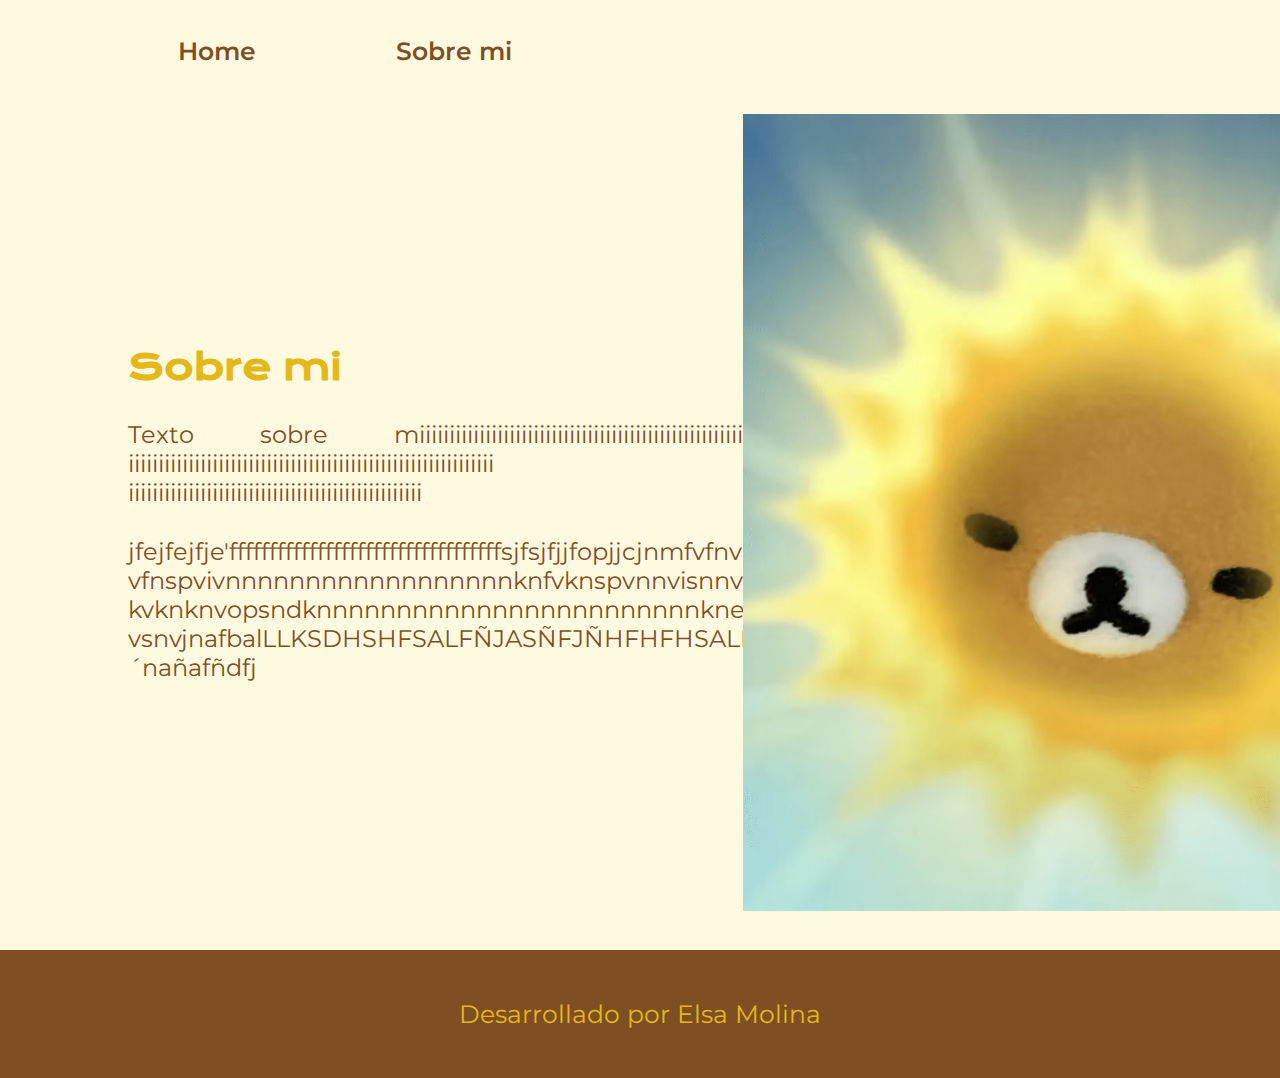
==== about.html @ f5d34d53 "Lección Navegando entre páginas" ====
<!DOCTYPE html>
<html lang="es">
<head>
    <meta charset="UTF-8">
    <meta name="viewport" content="width=device-width, initial-scale=1.0">
    <title>Sobre mi</title>
    <link rel="stylesheet" href="style/style.css">
</head>
<body>
    <header class="header">
        <nav class="header_menu">
            <a class="header_menu_link" href="index.html">Home</a>
            <a class="header_menu_link" href="about.html">Sobre mi </a>
        </nav>
    </header>

    <main class="presentacion">
        <section class="presentacion_contenido">
            <h1 class="presentacion_contenido_titulo">Sobre mi</h1>
            <p class="presentacion_contenido_texto"> Texto sobre miiiiiiiiiiiiiiiiiiiiiiiiiiiiiiiiiiiiiiiiiiiiiiiiiiiiii
                iiiiiiiiiiiiiiiiiiiiiiiiiiiiiiiiiiiiiiiiiiiiiiiiiiiiiiiiiiiii
                iiiiiiiiiiiiiiiiiiiiiiiiiiiiiiiiiiiiiiiiiiiiiiiii
            </p>
            <p class="presentacion_contenido_texto">jfejfejfje'ffffffffffffffffffffffffffffffffffsjfsjfjjfopjjcjnmfvfnvnsn
                vfnspvivnnnnnnnnnnnnnnnnnnknfvknspvnnvisnnvpsnvpnsdnvnv
                kvknknvopsndknnnnnnnnnnnnnnnnnnnnnnnnknessssssssssssssssssssssssssssssssss
                vsnvjnafbalLLKSDHSHFSALFÑJASÑFJÑHFHFHSALÑA´nañafñdfj
            </p>
        </section>
        <img class="myAvatar" src="./assets/Imagen de WhatsApp 2025-02-07 a las 14.08.31_734f1d71.jpg" alt="Imagen de Rilakuma en un sol"> 
    </main>

    <footer class="footer">
        <p>Desarrollado por Elsa Molina</p>
    </footer>
</body>
</html>
---- style/style.css ----
@import url('https://fonts.googleapis.com/css2?family=Krona+One&family=Montserrat:ital,wght@0,100..900;1,100..900&display=swap');

body {
    background-color: #fefae0;
    color: #7f4f24;
    box-sizing: border-box;
    margin: 0%;
    
}

.titulo-destaque {
    color:#ccd5ae
}

.myAvatar {
    width: 800px;

}

.presentacion{
    display: flex;
    align-items: center;
   padding: 3% 10%;
    justify-content: space-between;
}

.presentacion_contenido{
    width:615px;
    display: flex;
    flex-direction: column;
    gap: 30px;
}

.presentacion_contenido_titulo{
    font-size: 36px;
    font-family: "Krona One", sans-serif;
    padding:0px;
    margin: 0%;
    color:#E5B819
}
    
.presentacion_contenido_texto{
    font-size:24px ;
    margin: 0%;
    font-family: "Montserrat", sans-serif;
    text-align: justify;
}

.miNombre:hover{
    background-color: #E5B819;
    border-radius: 10px;
    padding: 2px;
    cursor: default;
}

.presentacion_enlaces{
    display: flex;
    justify-content: space-between;
    flex-direction: column;
    align-items: center;
    gap: 32px;
}


.presentacion_enlaces_link{
    width: 370px;
    text-align: center;
    padding:21.5px 0;
    border-radius: 8px;
    font-family: "Montserrat", sans-serif;
    font-size: 24px;
    font-weight: 600;
    text-decoration:none;
    color: #7f4f24;
    margin: 1%;
    border:5px double #ccd5ae;
    display: flex;
   justify-content: center;
   gap: 10px;

}

.presentacion_enlaces_link:hover{
    background-color: #ccd5ae ;
    cursor: pointer;
}



.texFollow {
    color:#E6AB57;
    font-family: "Montserrat", sans-serif;
    font-size: 30px;
    font-weight: 600;
    padding: 10px;
    text-align: center;
}

.footer{
    background-color: #7f4f24;
    padding: 24px;
    color: #E5B819;
    text-align: center;
    font-family: "Montserrat", sans-serif;
    font-size: 25px;
    font-weight: 400;
    margin: 0;
}

.header{
    padding: 2% 0% 0% 10%;
}

.header_menu{
    margin: 0 20px;
    display: flex;
    gap: 80px;
    justify-content:left;
    align-items: center;
    
}

.header_menu_link{
    margin: 0 20px;
    padding:10px 10px ;
    font-family: "Montserrat", sans-serif;
    font-size:25px;
    font-weight: 600;
    text-decoration:none;
    color: #7f4f24;
   
}

.header_menu_link:hover{
    color: #E5B819 ;
    background-color:#7f4f24;
    border-radius: 16px;
    cursor: pointer;


}
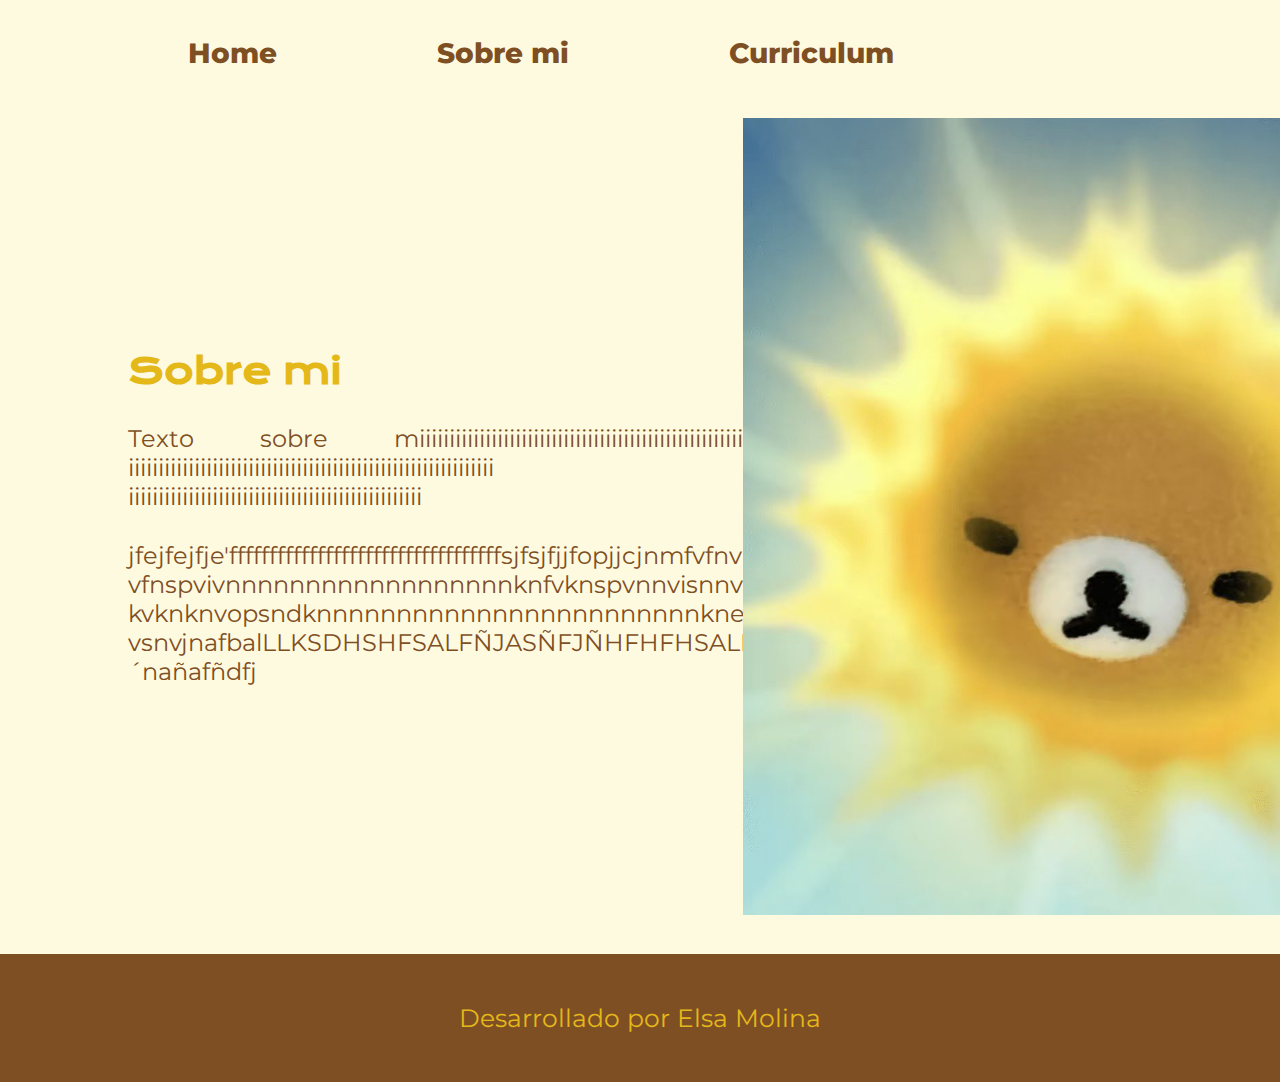
==== commit 024fdcbc: "Creación de página de Curriculum" ====
--- a/about.html
+++ b/about.html
@@ -11,6 +11,7 @@
         <nav class="header_menu">
             <a class="header_menu_link" href="index.html">Home</a>
             <a class="header_menu_link" href="about.html">Sobre mi </a>
+            <a class="header_menu_link" href="curriculum.html">Curriculum</a>
         </nav>
     </header>
 
--- a/style/style.css
+++ b/style/style.css
@@ -1,15 +1,25 @@
 @import url('https://fonts.googleapis.com/css2?family=Krona+One&family=Montserrat:ital,wght@0,100..900;1,100..900&display=swap');
 
+:root{
+    --color-primario:#7f4f24;
+    --color-secundario:#E5B819;
+    --color-terciario:#ccd5ae;
+    --color-backround: #fefae0;
+    
+    --fuente-montserrat:"Montserrat", sans-serif;
+    --fuente-kronaOne: "Krona One", sans-serif;
+}
+
 body {
-    background-color: #fefae0;
-    color: #7f4f24;
+    background-color:var(--color-backround);
+    color: var(--color-primario);
     box-sizing: border-box;
     margin: 0%;
     
 }
 
 .titulo-destaque {
-    color:#ccd5ae
+    color:var(--color-terciario)
 }
 
 .myAvatar {
@@ -32,22 +42,24 @@
 }
 
 .presentacion_contenido_titulo{
+    color:var(--color-secundario);
     font-size: 36px;
-    font-family: "Krona One", sans-serif;
-    padding:0px;
+    font-family: var(--fuente-kronaOne) ;
     margin: 0%;
-    color:#E5B819
+    padding:0%;
+    
+    
 }
     
 .presentacion_contenido_texto{
     font-size:24px ;
     margin: 0%;
-    font-family: "Montserrat", sans-serif;
+    font-family: var(--fuente-montserrat);
     text-align: justify;
 }
 
 .miNombre:hover{
-    background-color: #E5B819;
+    background-color: var(--color-secundario);
     border-radius: 10px;
     padding: 2px;
     cursor: default;
@@ -67,29 +79,40 @@
     text-align: center;
     padding:21.5px 0;
     border-radius: 8px;
-    font-family: "Montserrat", sans-serif;
+    font-family: var(--fuente-montserrat);
     font-size: 24px;
     font-weight: 600;
     text-decoration:none;
-    color: #7f4f24;
+    color: var(--color-primario);
     margin: 1%;
-    border:5px double #ccd5ae;
+    border:5px double var(--color-terciario);
     display: flex;
    justify-content: center;
-   gap: 10px;
+   align-items: center;
+   gap: 7px;
 
 }
 
+.icon{
+    width: 35px;
+    justify-content: center;
+}
+
+.icon2{
+    width: 45px;
+    justify-content: center;
+}
+
 .presentacion_enlaces_link:hover{
-    background-color: #ccd5ae ;
+    background-color: var(--color-terciario);
     cursor: pointer;
 }
 
 
 
 .texFollow {
-    color:#E6AB57;
-    font-family: "Montserrat", sans-serif;
+    color: var(--color-secundario);
+    font-family: var(--fuente-montserrat);
     font-size: 30px;
     font-weight: 600;
     padding: 10px;
@@ -97,11 +120,11 @@
 }
 
 .footer{
-    background-color: #7f4f24;
+    background-color: var(--color-primario);
     padding: 24px;
-    color: #E5B819;
+    color:var(--color-secundario);
     text-align: center;
-    font-family: "Montserrat", sans-serif;
+    font-family: var(--fuente-montserrat);
     font-size: 25px;
     font-weight: 400;
     margin: 0;
@@ -122,18 +145,18 @@
 
 .header_menu_link{
     margin: 0 20px;
-    padding:10px 10px ;
-    font-family: "Montserrat", sans-serif;
-    font-size:25px;
-    font-weight: 600;
+    padding:10px 20px ;
+    font-family: var(--fuente-montserrat);
+    font-size:28px;
+    font-weight: 800;
     text-decoration:none;
-    color: #7f4f24;
+    color: var(--color-primario);
    
 }
 
 .header_menu_link:hover{
-    color: #E5B819 ;
-    background-color:#7f4f24;
+    color:var(--color-secundario) ;
+    background-color:var(--color-primario);
     border-radius: 16px;
     cursor: pointer;
 
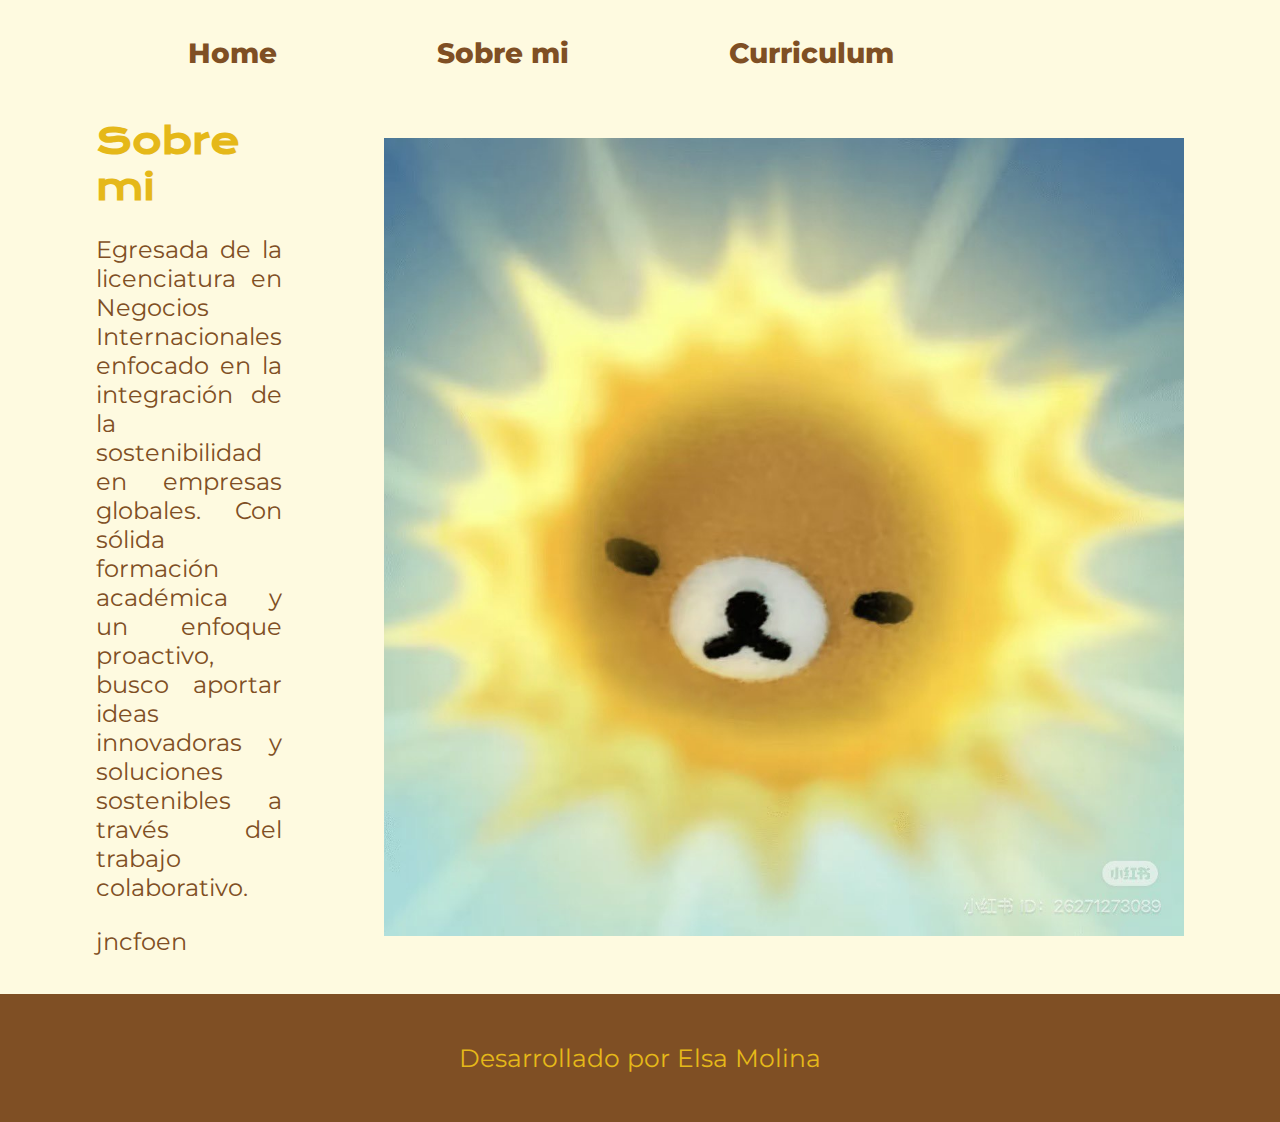
==== commit cd6ee73a: "Cambié la alineación de main para centrarla" ====
--- a/about.html
+++ b/about.html
@@ -18,17 +18,16 @@
     <main class="presentacion">
         <section class="presentacion_contenido">
             <h1 class="presentacion_contenido_titulo">Sobre mi</h1>
-            <p class="presentacion_contenido_texto"> Texto sobre miiiiiiiiiiiiiiiiiiiiiiiiiiiiiiiiiiiiiiiiiiiiiiiiiiiiii
-                iiiiiiiiiiiiiiiiiiiiiiiiiiiiiiiiiiiiiiiiiiiiiiiiiiiiiiiiiiiii
-                iiiiiiiiiiiiiiiiiiiiiiiiiiiiiiiiiiiiiiiiiiiiiiiii
+            <p class="presentacion_contenido_texto"> Egresada de la licenciatura en Negocios 
+                Internacionales enfocado en la integración de la sostenibilidad en empresas 
+                globales. Con sólida formación académica y un enfoque proactivo, busco aportar 
+                ideas innovadoras y soluciones sostenibles a través del trabajo colaborativo. 
             </p>
-            <p class="presentacion_contenido_texto">jfejfejfje'ffffffffffffffffffffffffffffffffffsjfsjfjjfopjjcjnmfvfnvnsn
-                vfnspvivnnnnnnnnnnnnnnnnnnknfvknspvnnvisnnvpsnvpnsdnvnv
-                kvknknvopsndknnnnnnnnnnnnnnnnnnnnnnnnknessssssssssssssssssssssssssssssssss
-                vsnvjnafbalLLKSDHSHFSALFÑJASÑFJÑHFHFHSALÑA´nañafñdfj
+            <p class="presentacion_contenido_texto">jncfoen
             </p>
         </section>
-        <img class="myAvatar" src="./assets/Imagen de WhatsApp 2025-02-07 a las 14.08.31_734f1d71.jpg" alt="Imagen de Rilakuma en un sol"> 
+        <img class="myAvatar" src="./assets/Imagen de WhatsApp 2025-02-07 a las 14.08.31_734f1d71.jpg" 
+        alt="Imagen de Rilakuma en un sol"> 
     </main>
 
     <footer class="footer">
--- a/style/style.css
+++ b/style/style.css
@@ -30,15 +30,18 @@
 .presentacion{
     display: flex;
     align-items: center;
-   padding: 3% 10%;
-    justify-content: space-between;
+    padding: 3% 10%;
+    justify-content:center;
+    gap: 10%
+
+   
 }
 
 .presentacion_contenido{
     width:615px;
     display: flex;
     flex-direction: column;
-    gap: 30px;
+    gap: 25px;
 }
 
 .presentacion_contenido_titulo{
